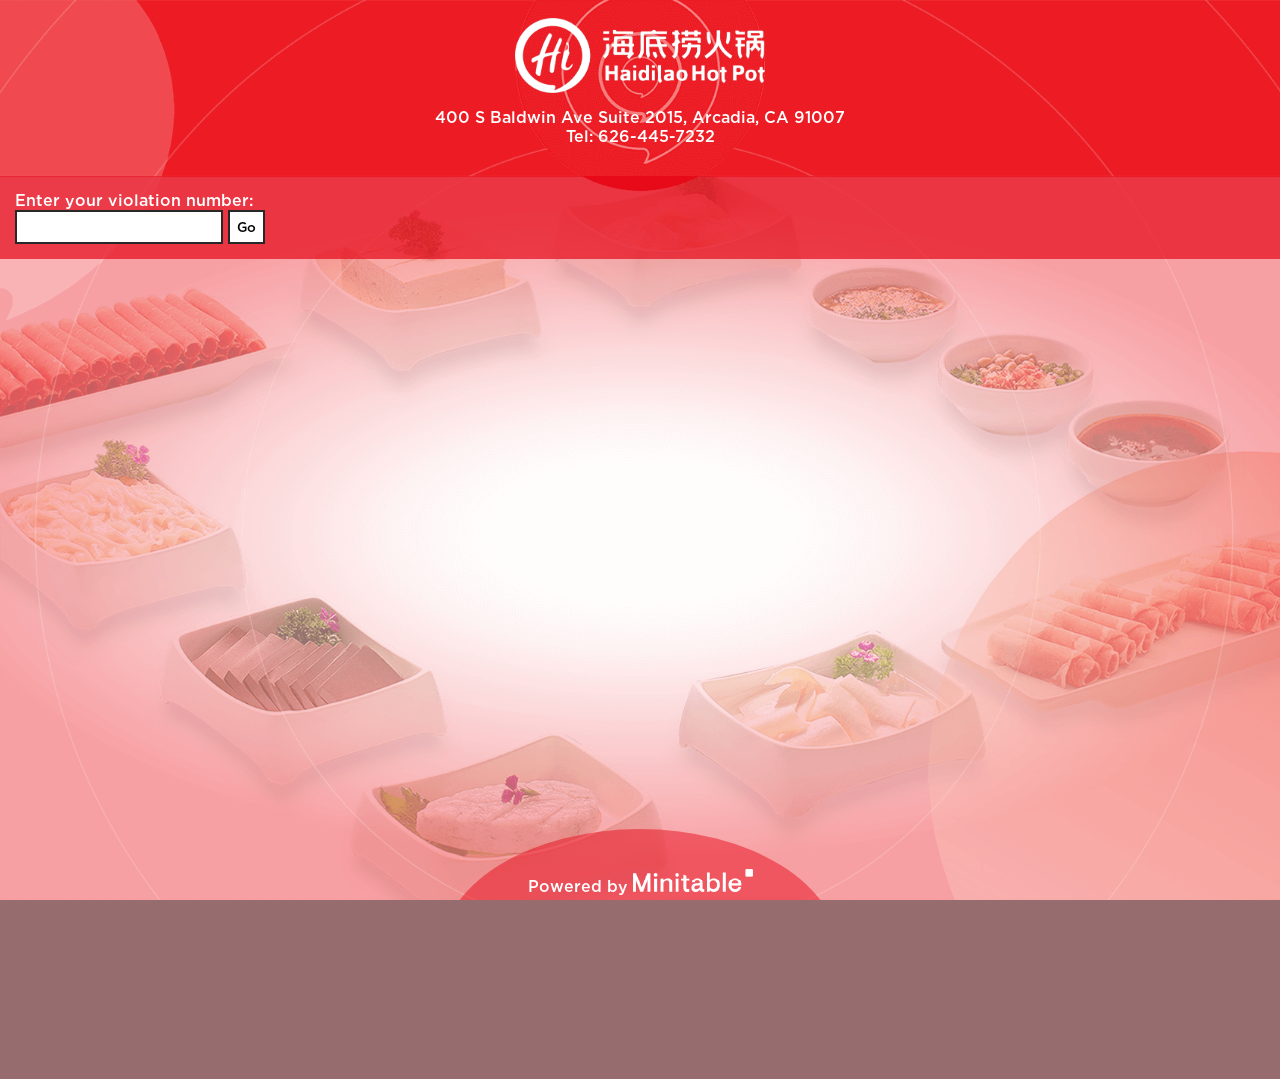
==== violations.html @ 1c970999 "Initial commit" ====
<!DOCTYPE html>
<html>
<head>
	<meta charset="utf-8">
	<meta name="viewport" content="width=device-width ,initial-scale=1.0, maximum-scale=1.0">
	<title>Haidilao Hotpot - Arcadia</title>
	<link href="common.css" rel="stylesheet" type="text/css">
	<link href="violations.css" rel="stylesheet" type="text/css">
</head>
<body>
	<header>
		<a href="/"><img src="img/logo_white.webp" alt="Haidilao"></a>
		<p>400 S Baldwin Ave Suite 2015, Arcadia, CA 91007</p>
		<p>Tel: <a href="tel:+1 626-445-7232">626-445-7232</a></p>
	</header>
	
	<main>
		<div>
			<label for="violation-number">Enter your violation number:</label> <br>
			<input type="text" name="Violation Number" id="violation-number-input">
			<button id="btn-go">Go</button>
		</div>

		<div id="violation-ticket" class="hidden">
			<h2>Violation #<span id="violation-number-title">68141933572</span></h2>
			<div id="violation-info">
				<h3 id="violatee-name">Name: Tammy Vu</h3>
				<h3>Date of Visit: 2024年7月13日</h3>
				<h3>Guests: 2</h3>
				<h3>Check No. 198265916224</h3>
				<h3>Penalty Amount: $8,144.93</h3>
			</div>

			<h2>Citations</h2>
			<ul>
				<li>Beef Theft in Excess of $1,000 USD</li>
				<li>Intimidation or Intent to Intimidate Staff</li>
				<li>Possession of Incendiary Devices within Haidilao Property</li>
				<li>Terrorism (Unauthorized)</li>
			</ul>
			<h2>To Make Amends</h2>
			<ol>
				<li>Bring two (2) forms of identification to Haidilao Hotpot - Arcadia (400 S Baldwin Ave Suite 2015, Arcadia, CA 91007)</li>
				<li>Pay the penalty amount of $8,144.93. Cash or check accepted.</li>
				<li>Provide written apology to manager to prove your remorse.</li>
			</ol>

			<p class="smallbig">FAILURE TO RECEIVE YOUR PUNISHMENT WILL RESULT IN A PERMANENT BAN FROM ALL HAIDILAO U.S. LOCATIONS AND REFERRAL TO CHINESE COMMUNIST PARTY WITH A RECOMMENDATION FOR DEADLY FORCE AUTHORIZATION (DFA)</p>
		</div>

		<div id="unknown-violation" class="hidden">
			<h2>Unknown Violation</h2>
			<p>Violation #<span id="uk-violation-num"></span> does not match any unresolved violations.</p>
		</div>

		<div id="loading-box" class="hidden">
			<p>Loading...</p>
		</div>
	</main>
	
	<div class="minitable-credit">
		<p>Powered by <img src="img/minitable_logo.webp" alt="Minitable"></p>
	</div>

	<script src="script.js"></script>
</body>

</html>
---- common.css ----
:root {
	--haidilao-red: #E60012;
	--haidilao-white: #FFFFFF;
	--haidilao-black: #282828;
}

@font-face {
  font-family: Gotham; /* set name */
  src: url(Gotham-Medium.otf); /* url of the font */
}

* {
	margin: 0;
	padding: 0;
	box-sizing: border-box;	
}

body, html {
	height: 100%;
	overflow: hidden;
}

body {
	background: url(img/menu_bg.png), #733a3fbe;
	background-size: cover;
	background-repeat: no-repeat;
	background-position: 50% 0;
	font-family: 'Gotham', Arial, sans-serif;
	color: var(--haidilao-white);
}

img {
	display: block;
}

header {
	height: 17.6vh;
}

header > a {
	height: 75px;
	margin: 2vh auto 15px auto;
}

header > a > img {
	height: 75px;
	margin: 2vh auto 15px auto;
}

header > p {
	text-align: center;
}

a {
	color: var(--haidilao-white);
	text-decoration: none;
}

a:hover {
	text-decoration: underline;
}

main {
	display: flex;
	justify-content: space-evenly;
	align-items: center;
	flex-wrap: wrap;
	height: 72.5vh;
}

.menu-item {
	max-width: 22vw;
	font-size: 1.3em;
}

.menu-img {
	display: block;
	width: 100%;
}

.chat-icon {
	width: 30%;
	position: relative;
	top: -75px;
	left: -12%;
	z-index: -1;
}

.menu-item > a {
	display: block;
	background-color: var(--haidilao-red);
	text-align: center;
	padding: 12px;
	border: 2px solid var(--haidilao-white);
	border-radius: 100px;
	font-weight: bold;
	letter-spacing: 0.1em;
	box-shadow: 5px 5px 3px 0px #28282855;
}

.menu-item > a:hover {
	text-decoration: none;
}

.minitable-credit {
	background-color: #E6001277;
	width: 400px;
	margin: 0 auto;
	border-radius: 100%;
	height: 250px;
	padding-top: 40px;
	text-align: center;
}

.minitable-credit img {
	display: inline;
}

@media screen and (max-width: 1000px) {
	header {
		font-size: 0.8em;
	}

	header > img {
		height: 40px;
	}

	main {
		width: 100vw;
		flex-flow: row wrap;
		justify-content: center;
		align-items: center;
		align-content: center;
		padding: 0;
	}

	.menu-item {
		margin: 10px;
		max-width: 30vw;
		font-size: 1em;
	}
}

@media screen and (max-width: 600px) {
	main {
		width: 100vw;
		flex-flow: row wrap;
		justify-content: center;
		align-items: center;
		align-content: center;
		padding: 0;
	}

	.menu-item {
		margin: 10px;
		max-width: 45vw;
		font-size: 1em;
	}
}
---- violations.css ----
main > div {
	background-color: #E60012AA;
	padding: 15px;
}

li {
	list-style-position: outside;
	margin-left: 1.5em;
}

ul > li {
	list-style-type: disc;
}

ul, ol {
	margin-bottom: 15px;
}

button, input {
	padding: 7px;
}

button, input {
	background-color: var(--haidilao-white);
	font-family: inherit;
	border: 2px solid var(--haidilao-black);
}

main {
	width: 100%;
	justify-content: start;
	align-items: stretch;
	flex-flow: column nowrap;
}

main > * {
	padding: 0;
}

.smallbig {
	font-weight: bold;
	font-size: 0.8rem;
}

#violation-ticket > h2 {
	margin-top: 15px;
}

#violation-ticket > h2:first-of-type {
	margin-top: 0;
}

#violation-info {
	margin: 5px 0;
	padding: 5px;
	border: 3px solid white;
}

.hidden {
	display: none;
}
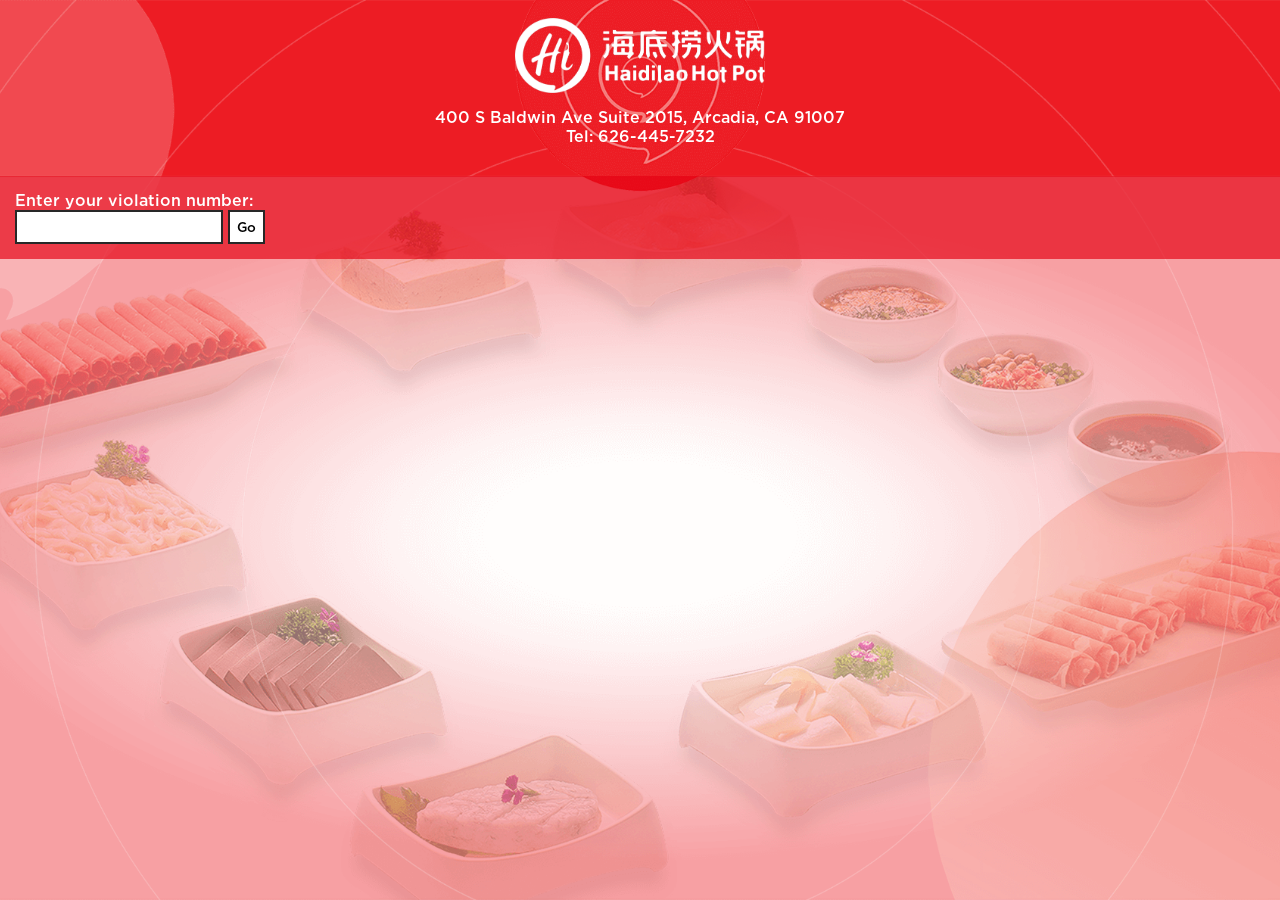
==== commit 469611e9: "remove minitable from violations" ====
--- a/violations.html
+++ b/violations.html
@@ -57,10 +57,6 @@
 			<p>Loading...</p>
 		</div>
 	</main>
-	
-	<div class="minitable-credit">
-		<p>Powered by <img src="img/minitable_logo.webp" alt="Minitable"></p>
-	</div>
 
 	<script src="script.js"></script>
 </body>
--- a/violations.css
+++ b/violations.css
@@ -1,6 +1,10 @@
 main > div {
 	background-color: #E60012AA;
 	padding: 15px;
+}
+
+html, body {
+	overflow: scroll;
 }
 
 li {
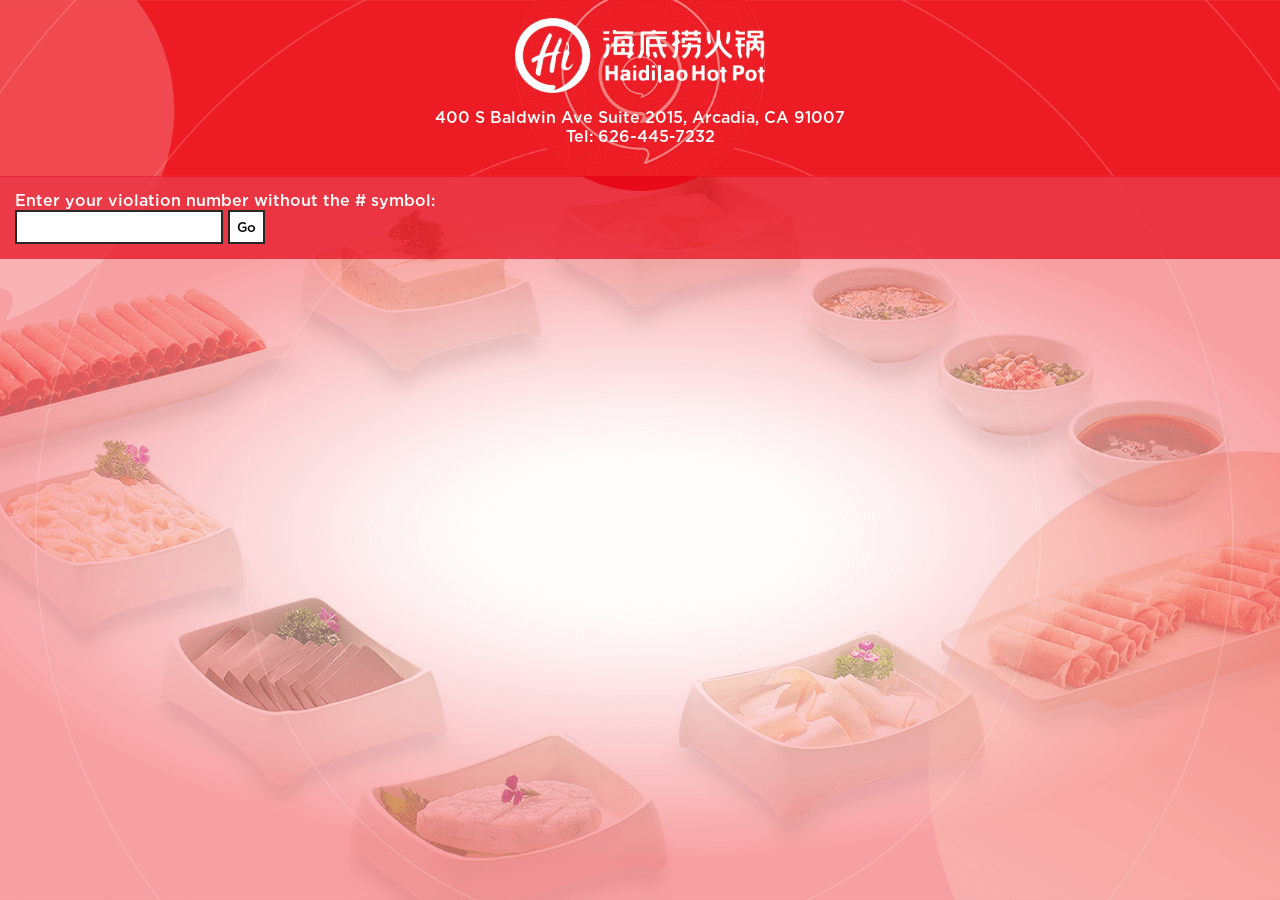
==== commit 73c8e93d: "adjust mobile layout" ====
--- a/violations.html
+++ b/violations.html
@@ -16,7 +16,7 @@
 	
 	<main>
 		<div>
-			<label for="violation-number">Enter your violation number:</label> <br>
+			<label for="violation-number">Enter your violation number without the # symbol:</label> <br>
 			<input type="text" name="Violation Number" id="violation-number-input">
 			<button id="btn-go">Go</button>
 		</div>
@@ -45,7 +45,7 @@
 				<li>Provide written apology to manager to prove your remorse.</li>
 			</ol>
 
-			<p class="smallbig">FAILURE TO RECEIVE YOUR PUNISHMENT WILL RESULT IN A PERMANENT BAN FROM ALL HAIDILAO U.S. LOCATIONS AND REFERRAL TO CHINESE COMMUNIST PARTY WITH A RECOMMENDATION FOR DEADLY FORCE AUTHORIZATION (DFA)</p>
+			<p class="smallbig">YOU MUST COMPLY WITH THE ABOVE PUNISHMENT. FAILURE TO RECEIVE YOUR PUNISHMENT WILL RESULT IN A PERMANENT BAN FROM ALL HAIDILAO U.S. LOCATIONS AND REFERRAL TO CCP WITH A RECOMMENDATION FOR DEADLY FORCE AUTHORIZATION (DFA).</p>
 		</div>
 
 		<div id="unknown-violation" class="hidden">
--- a/common.css
+++ b/common.css
@@ -71,6 +71,7 @@
 .menu-item {
 	max-width: 22vw;
 	font-size: 1.3em;
+	border: 1px solid red;
 }
 
 .menu-img {
@@ -103,13 +104,21 @@
 }
 
 .minitable-credit {
+	display: block;
 	background-color: #E6001277;
-	width: 400px;
+	width: 300px;
+	position: absolute;
+	bottom: -160px;
+	left: calc(50vw - 150px);
 	margin: 0 auto;
 	border-radius: 100%;
 	height: 250px;
 	padding-top: 40px;
 	text-align: center;
+}
+
+.minitable-credit:hover {
+	text-decoration: none;
 }
 
 .minitable-credit img {
@@ -152,8 +161,9 @@
 	}
 
 	.menu-item {
-		margin: 10px;
-		max-width: 45vw;
+		margin: 0 10px;
+		max-width: 40vw;
 		font-size: 1em;
+		max-height: 33vh;
 	}
 }
--- a/violations.css
+++ b/violations.css
@@ -43,7 +43,7 @@
 
 .smallbig {
 	font-weight: bold;
-	font-size: 0.8rem;
+	font-size: 0.6rem;
 }
 
 #violation-ticket > h2 {
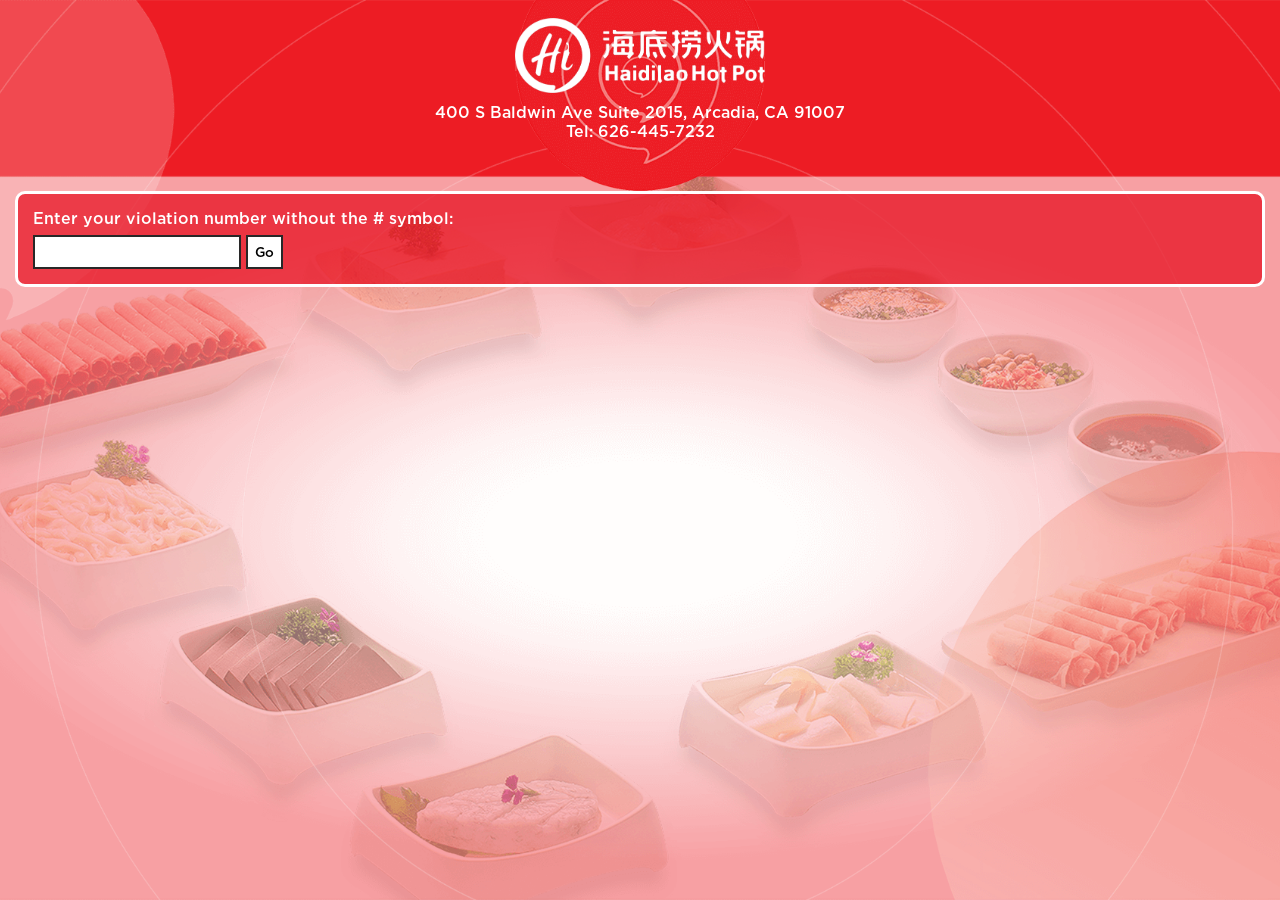
==== commit 95365d26: "violation page re-layout, borders" ====
--- a/violations.html
+++ b/violations.html
@@ -45,7 +45,7 @@
 				<li>Provide written apology to manager to prove your remorse.</li>
 			</ol>
 
-			<p class="smallbig">YOU MUST COMPLY WITH THE ABOVE PUNISHMENT. FAILURE TO RECEIVE YOUR PUNISHMENT WILL RESULT IN A PERMANENT BAN FROM ALL HAIDILAO U.S. LOCATIONS AND REFERRAL TO CCP WITH A RECOMMENDATION FOR DEADLY FORCE AUTHORIZATION (DFA).</p>
+			<p class="smallbig">BY THE AUTHORITY OF THE NATIONAL GOVERNMENT OF THE PEOPLE'S REPUBLIC OF CHINA, YOU MUST COMPLY WITH THE ABOVE PUNISHMENT. FAILURE TO RECEIVE YOUR PUNISHMENT WILL RESULT IN A PERMANENT BAN FROM ALL HAIDILAO U.S. LOCATIONS AND REFERRAL TO NATIONAL TRIBUNAL COURTS WITH A RECOMMENDATION FOR DEADLY FORCE AUTHORIZATION (DFA).</p>
 		</div>
 
 		<div id="unknown-violation" class="hidden">
--- a/common.css
+++ b/common.css
@@ -34,17 +34,17 @@
 }
 
 header {
-	height: 17.6vh;
+	height: 15dvh;
 }
 
 header > a {
 	height: 75px;
-	margin: 2vh auto 15px auto;
+	margin: 2dvh auto 15px auto;
 }
 
 header > a > img {
 	height: 75px;
-	margin: 2vh auto 15px auto;
+	margin: 2dvh auto 10px auto;
 }
 
 header > p {
@@ -65,13 +65,12 @@
 	justify-content: space-evenly;
 	align-items: center;
 	flex-wrap: wrap;
-	height: 72.5vh;
+	height: 72.5dvh;
 }
 
 .menu-item {
 	max-width: 22vw;
 	font-size: 1.3em;
-	border: 1px solid red;
 }
 
 .menu-img {
@@ -164,6 +163,6 @@
 		margin: 0 10px;
 		max-width: 40vw;
 		font-size: 1em;
-		max-height: 33vh;
+		max-height: 33dvh;
 	}
 }
--- a/violations.css
+++ b/violations.css
@@ -24,7 +24,12 @@
 	padding: 7px;
 }
 
+header {
+	height: 17.5dvh;
+}
+
 button, input {
+	margin-top: 7px;
 	background-color: var(--haidilao-white);
 	font-family: inherit;
 	border: 2px solid var(--haidilao-black);
@@ -35,10 +40,14 @@
 	justify-content: start;
 	align-items: stretch;
 	flex-flow: column nowrap;
+	padding: 15px;
 }
 
 main > * {
 	padding: 0;
+	border: 3px solid var(--haidilao-white);
+	border-radius: 10px;
+	margin-bottom: 10px;
 }
 
 .smallbig {
@@ -58,6 +67,7 @@
 	margin: 5px 0;
 	padding: 5px;
 	border: 3px solid white;
+	border-radius: 7.5px;
 }
 
 .hidden {
